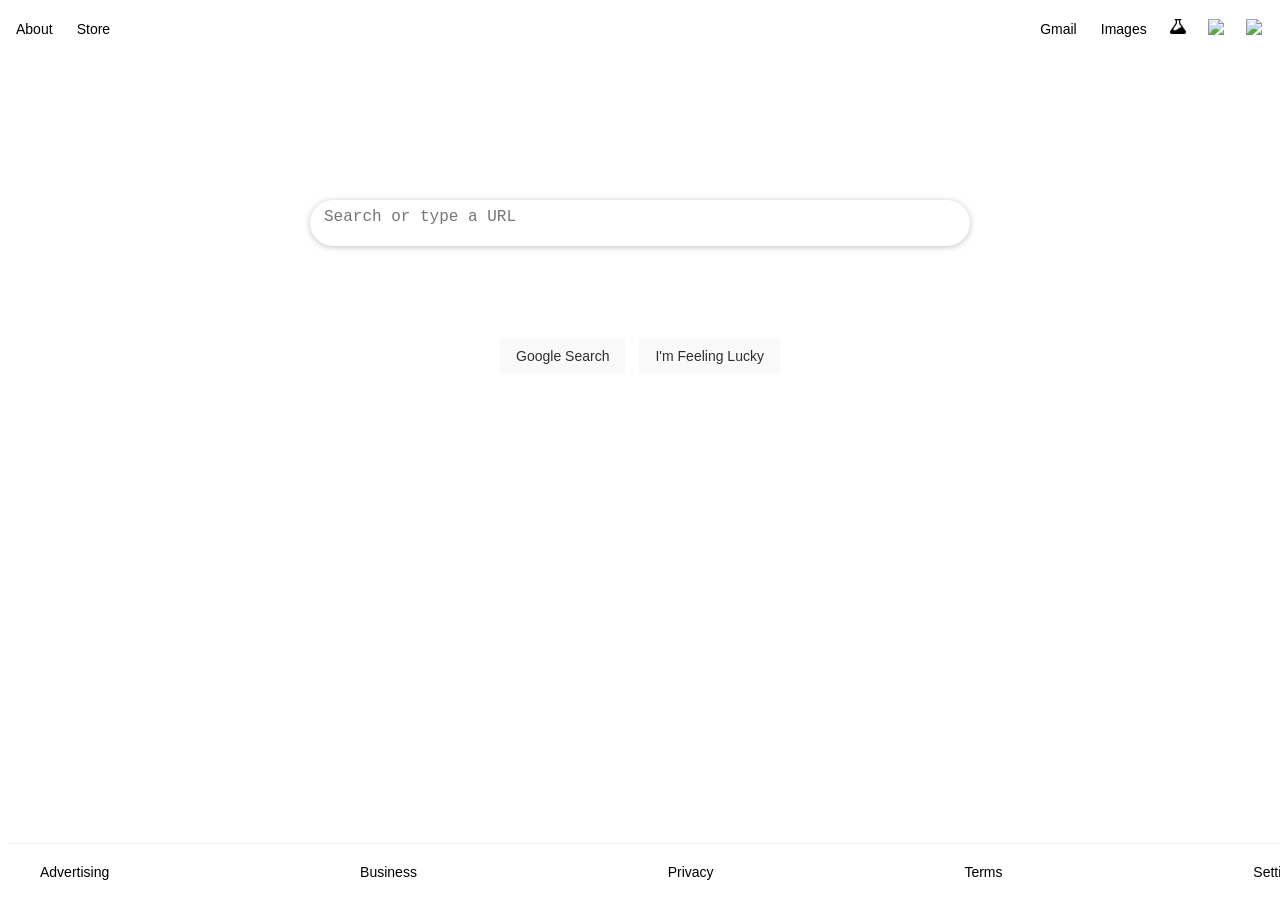
==== module_3_intro/googlefr.html @ b6796599 "Initial commit" ====
<!DOCTYPE html>
<html lang="en">
<head>
    <meta charset="UTF-8">
    <meta name="viewport" content="width=device-width, initial-scale=1.0">
    <title>Google</title>
    <style>
        body {
            display: grid;
            grid-template-rows:  5px 30px  50px 20px 10px 200px auto 10px ;
        }
        .mainheader {
            grid-row: 2;
            display: grid;
            grid-template-columns: auto auto 70% auto auto auto;
            grid-gap: 5px;
        }
        footer {
            grid-row: 7;
        }
        .footerbutton {
            background: none;
            border: none;
            cursor: pointer;
            border-radius: 50%;
            height: 30px;
            width: 30px;
        }
        .footerbutton:hover {
            background-color: #e8e8e8;
            border-radius: 50%;
            height: 30px;
            width: 30px;
        }
        a{
            text-decoration: none;
            color: var(--muted);
            font-size: 14px;
            padding: 8px;
            font-family: Arial, Helvetica, sans-serif;
        }
        a:hover {
            text-decoration: underline;
        }
                footer{
            border-top:1px solid #eee;
            padding:12px 24px;
            font-size:14px;
            color:var(--muted);
            width: 100%;
            display:flex;
            position: absolute;
            bottom: 0;
            justify-content:space-between;
            gap:12px;
            flex-wrap:wrap;
        }
    
        .search-row{
            width: min(90%, 640px);
            display:flex;
            flex-direction: column;
            align-items:center;
            background: #fff;
            border:1px solid var(--input-border);
            box-shadow: 0 1px 6px rgba(32,33,36,0.28);
            padding:8px 14px;
            border-radius:24px;
            gap:8px;
            resize: none;
            font-size: large;            
        }
        .searchbutton{
            margin: 5px;
            background-color: #f9f9f9;
            border:1px solid var(--btn-border);
            padding:10px 16px;
            border-radius:4px;
            font-size:14px;
            cursor:pointer;
            color:#2c2f31;
        }
        .searchbutton:hover {
            box-shadow: #b3b1b1b0 1px 1px 1px 1px;
        }
        /* .AccountDisplayArea{
            display: grid;
            grid-row: repeat(13, auto);
            position: absolute;
            top: 70px;
            right: 40px;
            width: 50%;
            text-align: center;
            font-family: Arial, Helvetica, sans-serif;
            margin-top: 10px;
            border:#2c2f31 1px solid;
            border-radius: 15px;
            height: 60%;
        } */
         .AccoutnDisplayArea{
            display: none;
            opacity: 0;
         }
        .accountheader{
            display: flex;
            height: 30px;
            justify-content: center;
    
            padding: 10px;
            border-bottom: #2c2f31 1px solid;
            border-top-left-radius: 15px;
            border-top-right-radius: 15px;
            font-weight: bold;
        }
    </style>
    <script>
        function TextBoxSelected() {
            alert("oops i havent coded this part yet");
        }
        function AccountSettings() {
            alert("oops i havent coded this part yet");
            AccountInfo = document.getElementById("AccountDetails");
            AccountInfo.style.display = "grid";
            AccountInfo.style.gridTemplateRows = "repeat(13, auto)";
            AccountInfo.style.position = "absolute";
            AccountInfo.style.top = "70px";
            AccountInfo.style.right = "40px";
            AccountInfo.style.width = "50%";
            AccountInfo.style.textAlign = "center";
            AccountInfo.style.fontFamily = "Arial, Helvetica, sans-serif";
            AccountInfo.style.marginTop = "10px";
            AccountInfo.style.border = "#2c2f31 1px solid";
            AccountInfo.style.borderRadius = "15px";
            AccountInfo.style.height = "60%";
            AccountInfo.style.backgroundColor = "red";
        }
    </script>
</head>
<body>
    <header class="mainheader">
        <a style="grid-column: 1;" href="https://about.google/?fg=1&utm_source=google-SG&utm_medium=referral&utm_campaign=hp-header">About</a>
        <a style="grid-column: 2;" href="https://store.google.com/sg/?utm_source=hp_header&utm_medium=google_ooo&utm_campaign=GS100042&hl=en-GB&pli=1">Store</a>
        <a style="grid-column: 6;" href="https://mail.google.com/mail/&ogbl">Gmail</a>
        <a style="grid-column: 7;" href="https://www.google.com/imghp?hl=en&ogbl">Images</a>
        <button class="footerbutton" style="grid-column: 8;" onclick="pass"><img src="Google_Labs_Flask_Icon_Black.width-500.format-webp.webp" height="15px"></button>
        <button class="footerbutton" style="grid-column: 9;" onclick="pass"><img src="https://upload.wikimedia.org/wikipedia/commons/d/d9/Icon-round-Question_mark.svg" height="15px"></button>
        <button class="footerbutton" style="grid-column: 10;" onclick="AccountSettings()"><img src="https://wormax2.io/images2/progress_head.png" height="30px"></button>
    </header>
    <main style="grid-row: 4; text-align: center;">
        <img src="https://upload.wikimedia.org/wikipedia/commons/2/2f/Google_2015_logo.svg" alt="">
    </main>
    <textarea onclick="TextBoxSelected()" class ="search-row" style="grid-row: 6; width: 50%; height: 15%;margin: auto; display: block;" placeholder="Search or type a URL"></textarea>
    <div style="grid-row: 7; text-align: center; margin-top: 10px;">
        <button class="searchbutton">Google Search</button>
        <button class="searchbutton"> I'm Feeling Lucky</button>
    </div>
    <div id="AccountDetails">
        <header">
                       

        </header>
        
    </div>
    <footer >
        <a href="https://ads.google.com/intl/en_sg/home/?subid=ww-ww-et-g-awa-a-g_hpafoot1_1!o2&utm_source=google.com&utm_medium=referral&utm_campaign=google_hpafooter&fg=1">Advertising</a>
        <a href="https://www.google.com.sg/services/?fg=1&utm_source=google-SG&utm_medium=referral&utm_campaign=hp-footer">Business</a>
        <a href="https://www.google.com/intl/en_sg/about/products?fg=1&utm_source=google-SG&utm_medium=referral&utm_campaign=hp-footer">Privacy</a>
        <a href="https://policies.google.com/privacy?hl=en-SG&fg=1">Terms</a>
        <a href="https://www.google.com.sg/preferences?hl=en&fg=1">Settings</a>
    </footer>
     
</body>
</html>
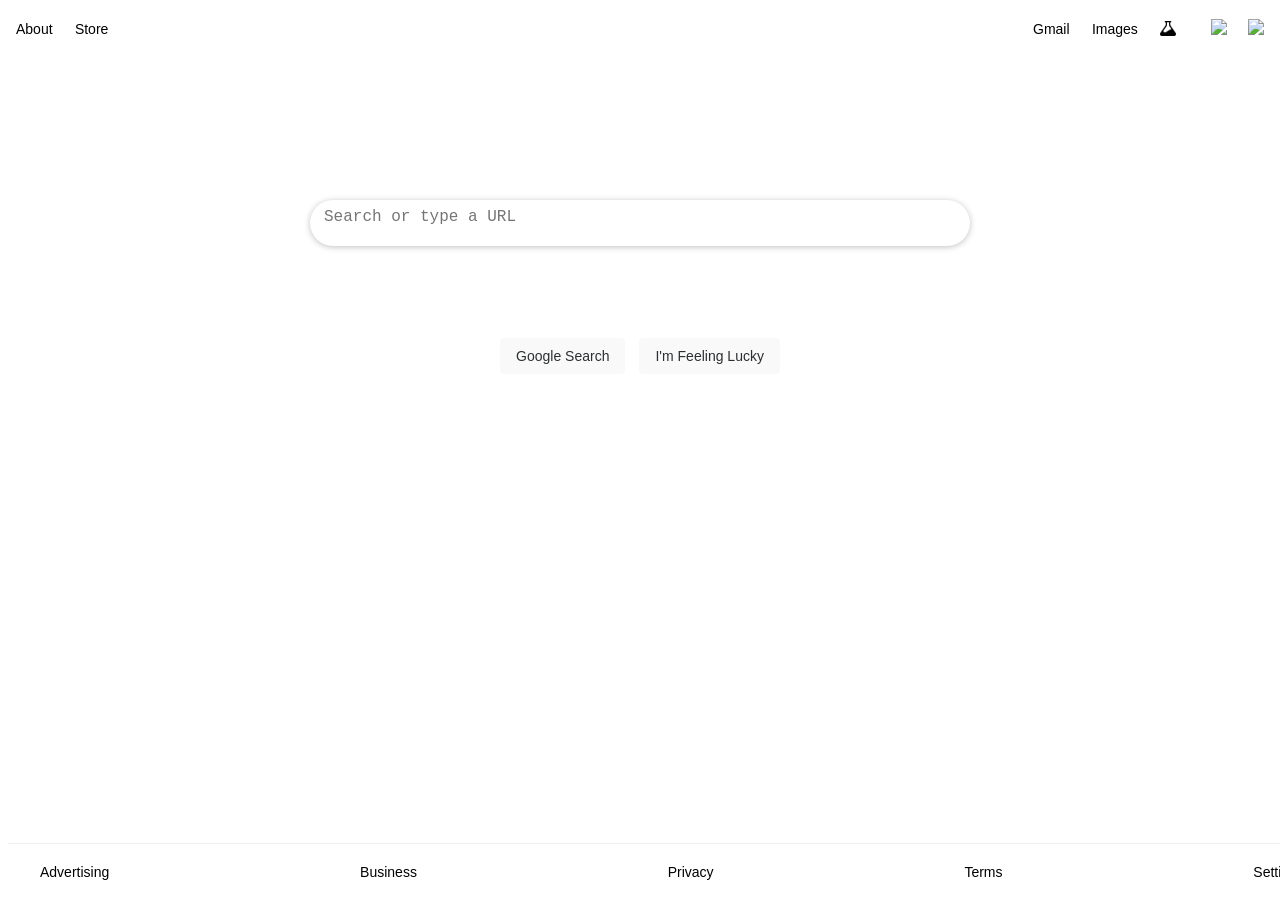
==== commit 6df3424c: "fixing up stuff" ====
--- a/module_3_intro/googlefr.html
+++ b/module_3_intro/googlefr.html
@@ -142,7 +142,7 @@
         <a style="grid-column: 2;" href="https://store.google.com/sg/?utm_source=hp_header&utm_medium=google_ooo&utm_campaign=GS100042&hl=en-GB&pli=1">Store</a>
         <a style="grid-column: 6;" href="https://mail.google.com/mail/&ogbl">Gmail</a>
         <a style="grid-column: 7;" href="https://www.google.com/imghp?hl=en&ogbl">Images</a>
-        <button class="footerbutton" style="grid-column: 8;" onclick="pass"><img src="Google_Labs_Flask_Icon_Black.width-500.format-webp.webp" height="15px"></button>
+        <a class="footerbutton" href="https://labs.google.com/search?source=hp" style="grid-column: 8;"><img src="Google_Labs_Flask_Icon_Black.width-500.format-webp.webp" height="15px"></a>
         <button class="footerbutton" style="grid-column: 9;" onclick="pass"><img src="https://upload.wikimedia.org/wikipedia/commons/d/d9/Icon-round-Question_mark.svg" height="15px"></button>
         <button class="footerbutton" style="grid-column: 10;" onclick="AccountSettings()"><img src="https://wormax2.io/images2/progress_head.png" height="30px"></button>
     </header>
